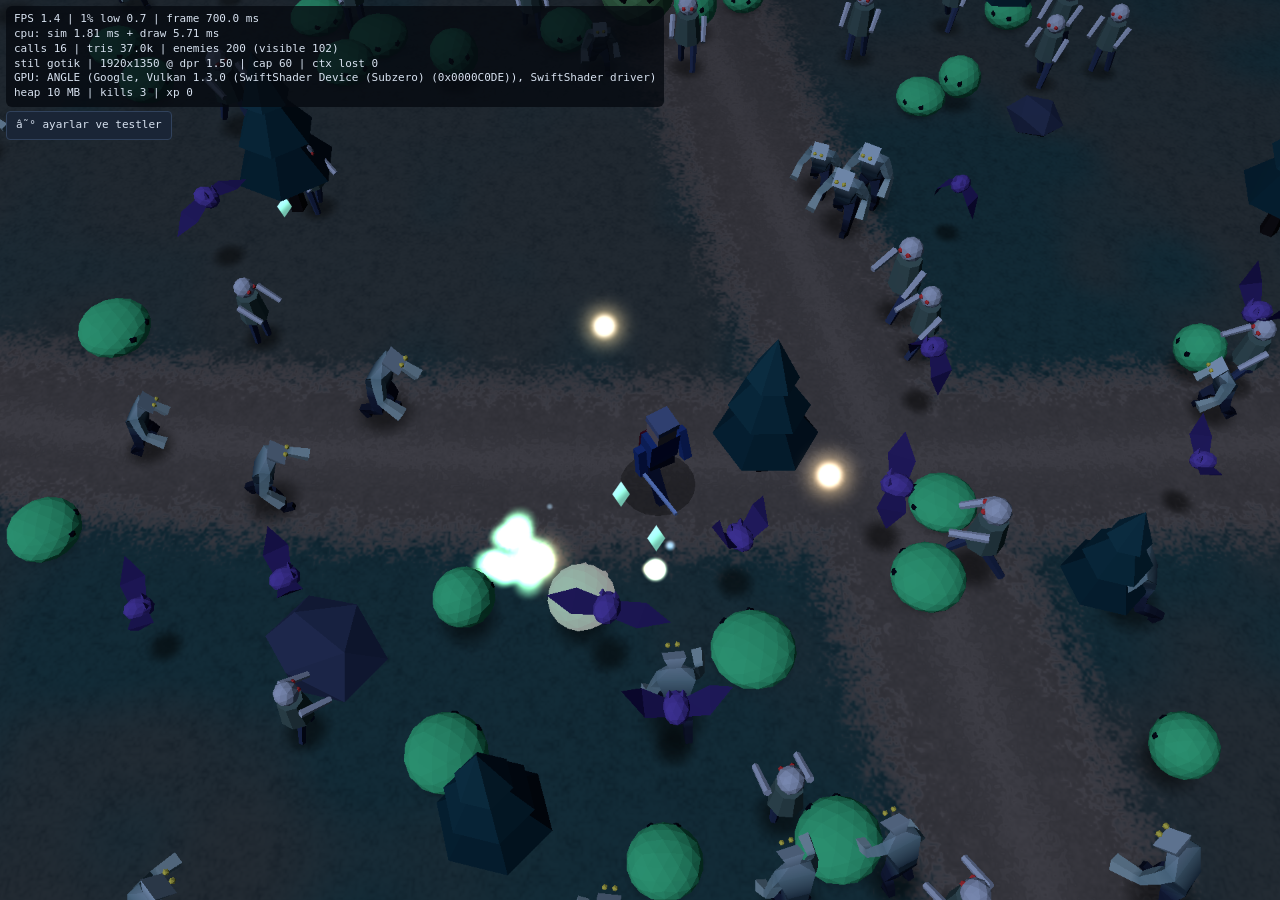
==== perf.html @ 36ab73e8 "Deploy build Co-Authored-By: Claude Opus 5.5 <noreply@anthropic.com>" ====
﻿<!doctype html>
<html lang="tr" translate="no" class="notranslate">
  <head>
    <meta charset="UTF-8" />
    <title>Survival3D Perf Spike</title>
    <meta name="viewport" content="width=device-width, initial-scale=1, maximum-scale=1, user-scalable=no, viewport-fit=cover" />
    <meta name="google" content="notranslate" />
    <style>:root{--ground:#0a1018;--panel:#060a10c7;--panel-solid:#070b12;--ink:#d8e2f0;--muted:#8fa3bd;--line:#31425c;--control:#1a2536;--accent:#2f6fd0;--accent-line:#6ea2f0;--good:#6fd99a;--warn:#f0b35c}html,body{background:var(--ground);height:100%;color:var(--ink);-webkit-user-select:none;user-select:none;-webkit-touch-callout:none;touch-action:none;margin:0;font:11px/1.35 ui-monospace,Menlo,Consolas,monospace;overflow:hidden}#c{touch-action:none;background:var(--ground);width:100%;height:100%;display:block;position:fixed;inset:0}#hud{top:env(safe-area-inset-top,0px);left:env(safe-area-inset-left,0px);pointer-events:none;max-width:calc(100vw - 12px);margin:6px;position:fixed}#hud>*{pointer-events:auto}#stats{background:var(--panel);color:var(--ink);white-space:pre;border-radius:6px;margin:0;padding:6px 8px;overflow:hidden}#toggle{margin-top:4px}#controls{background:var(--panel);border-radius:6px;max-width:330px;margin-top:4px;padding:6px 8px}#controls.closed{display:none}.row{flex-wrap:wrap;align-items:center;gap:3px;margin:3px 0;display:flex}.row>span{width:70px;color:var(--muted)}button{font:inherit;color:var(--ink);background:var(--control);border:1px solid var(--line);border-radius:4px;min-width:34px;padding:6px 9px}button:focus-visible{outline:2px solid var(--accent-line);outline-offset:1px}button.on{background:var(--accent);border-color:var(--accent-line);color:#fff}#joy-base,#joy-knob{pointer-events:none;border-radius:50%;display:none;position:fixed;transform:translate(-50%,-50%)}#joy-base{background:#ffffff0d;border:2px solid #ffffff40;width:120px;height:120px}#joy-knob{background:#ffffff4d;width:52px;height:52px}#result{background:var(--panel-solid);color:var(--ink);border:1px solid var(--line);border-radius:8px;flex-direction:column;gap:8px;padding:12px;display:none;position:fixed;inset:8% 16px}#result-status{color:var(--muted);font-size:12px}#result-status.saved{color:var(--good)}#result-status.manual{color:var(--warn)}#result textarea{box-sizing:border-box;background:var(--ground);width:100%;color:var(--ink);border:1px solid var(--line);font:inherit;-webkit-user-select:text;user-select:text;flex:1}</style>
    <script type="module" crossorigin src="./assets/perf-BnZknB0W.js"></script>
    <link rel="modulepreload" crossorigin href="./assets/style-IZIb9ogx.js">
  </head>
  <body>
    <canvas id="c"></canvas>
    <div id="hud">
      <pre id="stats">yÃ¼kleniyorâ€¦</pre>
      <button id="toggle">â˜° ayarlar ve testler</button>
      <div id="controls" class="closed"></div>
    </div>
    <div id="joy-base"></div>
    <div id="joy-knob"></div>
    <div id="result">
      <div id="result-status"></div>
      <textarea id="result-text" readonly></textarea>
      <div class="row"><button id="result-copy">Kopyala</button><button id="result-close">Kapat</button></div>
    </div>
  </body>
</html>
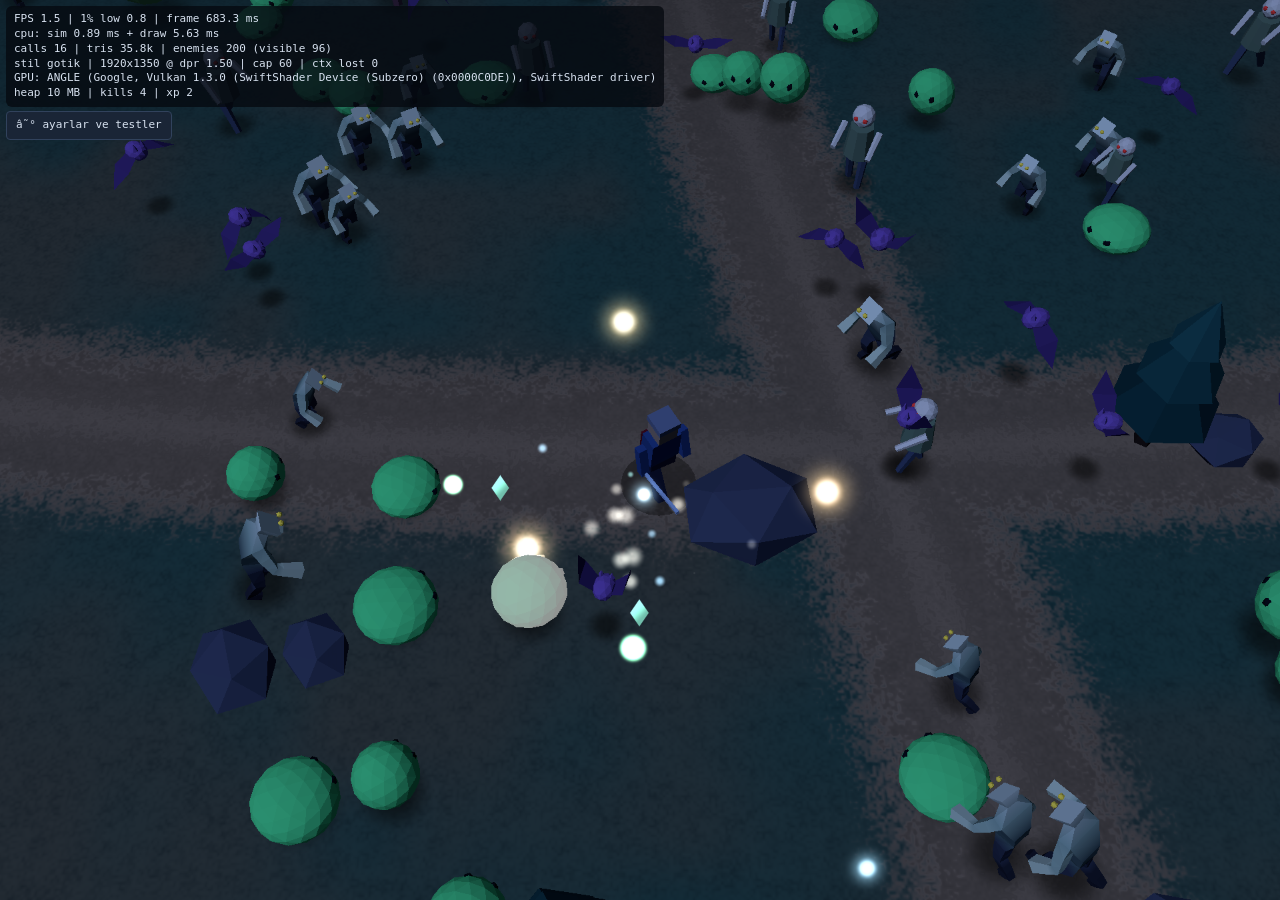
==== commit 12581238: "Deploy build Co-Authored-By: Claude Opus 5.5 <noreply@anthropic.com>" ====
--- a/perf.html
+++ b/perf.html
@@ -6,8 +6,9 @@
     <meta name="viewport" content="width=device-width, initial-scale=1, maximum-scale=1, user-scalable=no, viewport-fit=cover" />
     <meta name="google" content="notranslate" />
     <style>:root{--ground:#0a1018;--panel:#060a10c7;--panel-solid:#070b12;--ink:#d8e2f0;--muted:#8fa3bd;--line:#31425c;--control:#1a2536;--accent:#2f6fd0;--accent-line:#6ea2f0;--good:#6fd99a;--warn:#f0b35c}html,body{background:var(--ground);height:100%;color:var(--ink);-webkit-user-select:none;user-select:none;-webkit-touch-callout:none;touch-action:none;margin:0;font:11px/1.35 ui-monospace,Menlo,Consolas,monospace;overflow:hidden}#c{touch-action:none;background:var(--ground);width:100%;height:100%;display:block;position:fixed;inset:0}#hud{top:env(safe-area-inset-top,0px);left:env(safe-area-inset-left,0px);pointer-events:none;max-width:calc(100vw - 12px);margin:6px;position:fixed}#hud>*{pointer-events:auto}#stats{background:var(--panel);color:var(--ink);white-space:pre;border-radius:6px;margin:0;padding:6px 8px;overflow:hidden}#toggle{margin-top:4px}#controls{background:var(--panel);border-radius:6px;max-width:330px;margin-top:4px;padding:6px 8px}#controls.closed{display:none}.row{flex-wrap:wrap;align-items:center;gap:3px;margin:3px 0;display:flex}.row>span{width:70px;color:var(--muted)}button{font:inherit;color:var(--ink);background:var(--control);border:1px solid var(--line);border-radius:4px;min-width:34px;padding:6px 9px}button:focus-visible{outline:2px solid var(--accent-line);outline-offset:1px}button.on{background:var(--accent);border-color:var(--accent-line);color:#fff}#joy-base,#joy-knob{pointer-events:none;border-radius:50%;display:none;position:fixed;transform:translate(-50%,-50%)}#joy-base{background:#ffffff0d;border:2px solid #ffffff40;width:120px;height:120px}#joy-knob{background:#ffffff4d;width:52px;height:52px}#result{background:var(--panel-solid);color:var(--ink);border:1px solid var(--line);border-radius:8px;flex-direction:column;gap:8px;padding:12px;display:none;position:fixed;inset:8% 16px}#result-status{color:var(--muted);font-size:12px}#result-status.saved{color:var(--good)}#result-status.manual{color:var(--warn)}#result textarea{box-sizing:border-box;background:var(--ground);width:100%;color:var(--ink);border:1px solid var(--line);font:inherit;-webkit-user-select:text;user-select:text;flex:1}</style>
-    <script type="module" crossorigin src="./assets/perf-BnZknB0W.js"></script>
-    <link rel="modulepreload" crossorigin href="./assets/style-IZIb9ogx.js">
+    <script type="module" crossorigin src="./assets/perf-xblzTmZL.js"></script>
+    <link rel="modulepreload" crossorigin href="./assets/creatures-yutYKINn.js">
+    <link rel="modulepreload" crossorigin href="./assets/style-CVDB5Wvm.js">
   </head>
   <body>
     <canvas id="c"></canvas>
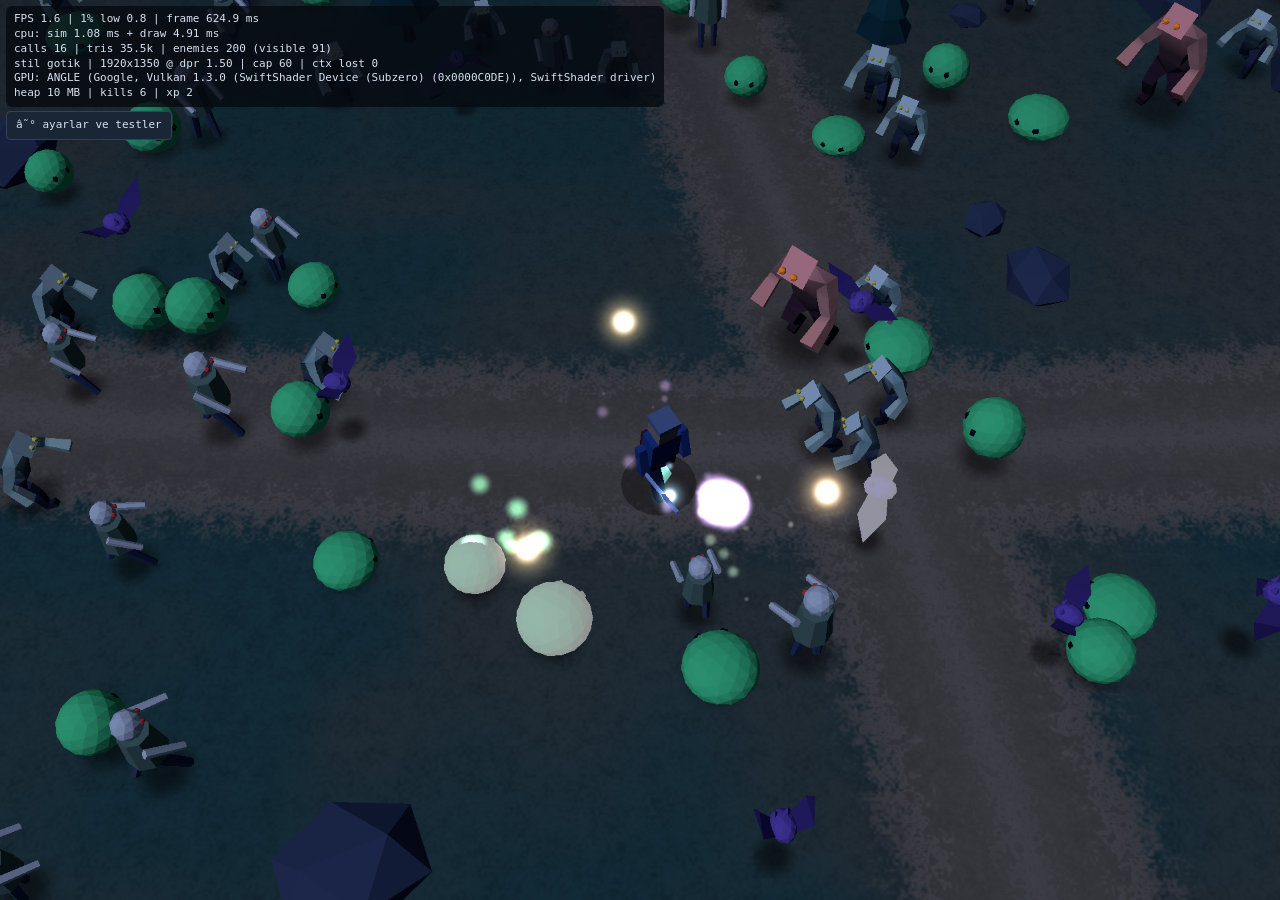
==== commit de9ed90e: "Deploy build Co-Authored-By: Claude Opus 5.5 <noreply@anthropic.com>" ====
--- a/perf.html
+++ b/perf.html
@@ -6,9 +6,9 @@
     <meta name="viewport" content="width=device-width, initial-scale=1, maximum-scale=1, user-scalable=no, viewport-fit=cover" />
     <meta name="google" content="notranslate" />
     <style>:root{--ground:#0a1018;--panel:#060a10c7;--panel-solid:#070b12;--ink:#d8e2f0;--muted:#8fa3bd;--line:#31425c;--control:#1a2536;--accent:#2f6fd0;--accent-line:#6ea2f0;--good:#6fd99a;--warn:#f0b35c}html,body{background:var(--ground);height:100%;color:var(--ink);-webkit-user-select:none;user-select:none;-webkit-touch-callout:none;touch-action:none;margin:0;font:11px/1.35 ui-monospace,Menlo,Consolas,monospace;overflow:hidden}#c{touch-action:none;background:var(--ground);width:100%;height:100%;display:block;position:fixed;inset:0}#hud{top:env(safe-area-inset-top,0px);left:env(safe-area-inset-left,0px);pointer-events:none;max-width:calc(100vw - 12px);margin:6px;position:fixed}#hud>*{pointer-events:auto}#stats{background:var(--panel);color:var(--ink);white-space:pre;border-radius:6px;margin:0;padding:6px 8px;overflow:hidden}#toggle{margin-top:4px}#controls{background:var(--panel);border-radius:6px;max-width:330px;margin-top:4px;padding:6px 8px}#controls.closed{display:none}.row{flex-wrap:wrap;align-items:center;gap:3px;margin:3px 0;display:flex}.row>span{width:70px;color:var(--muted)}button{font:inherit;color:var(--ink);background:var(--control);border:1px solid var(--line);border-radius:4px;min-width:34px;padding:6px 9px}button:focus-visible{outline:2px solid var(--accent-line);outline-offset:1px}button.on{background:var(--accent);border-color:var(--accent-line);color:#fff}#joy-base,#joy-knob{pointer-events:none;border-radius:50%;display:none;position:fixed;transform:translate(-50%,-50%)}#joy-base{background:#ffffff0d;border:2px solid #ffffff40;width:120px;height:120px}#joy-knob{background:#ffffff4d;width:52px;height:52px}#result{background:var(--panel-solid);color:var(--ink);border:1px solid var(--line);border-radius:8px;flex-direction:column;gap:8px;padding:12px;display:none;position:fixed;inset:8% 16px}#result-status{color:var(--muted);font-size:12px}#result-status.saved{color:var(--good)}#result-status.manual{color:var(--warn)}#result textarea{box-sizing:border-box;background:var(--ground);width:100%;color:var(--ink);border:1px solid var(--line);font:inherit;-webkit-user-select:text;user-select:text;flex:1}</style>
-    <script type="module" crossorigin src="./assets/perf-xblzTmZL.js"></script>
-    <link rel="modulepreload" crossorigin href="./assets/creatures-yutYKINn.js">
-    <link rel="modulepreload" crossorigin href="./assets/style-CVDB5Wvm.js">
+    <script type="module" crossorigin src="./assets/perf-CQAWzPaj.js"></script>
+    <link rel="modulepreload" crossorigin href="./assets/creatures-Dkbrej5P.js">
+    <link rel="modulepreload" crossorigin href="./assets/style-DYWUcq5V.js">
   </head>
   <body>
     <canvas id="c"></canvas>
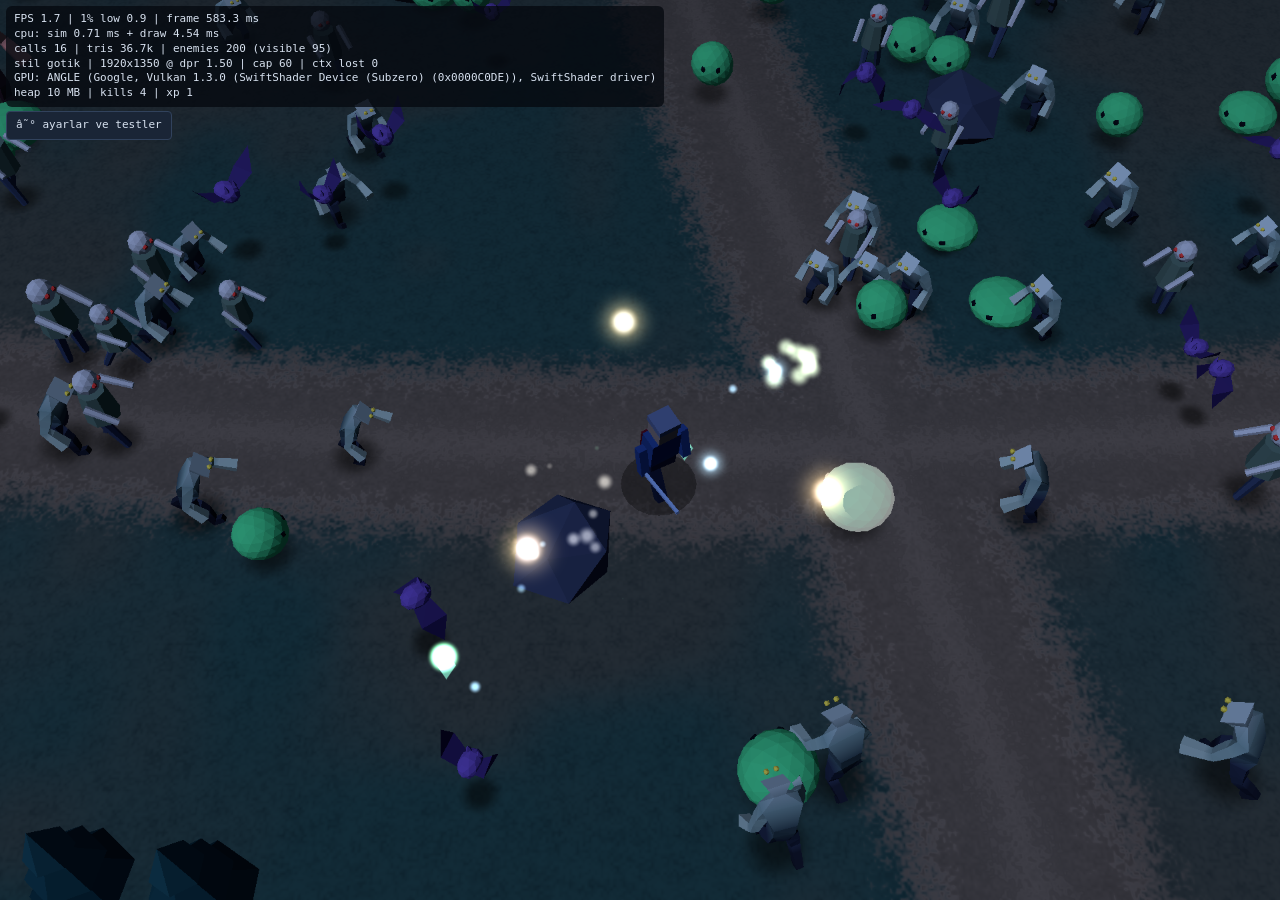
==== commit 0a0c3f74: "Deploy build Co-Authored-By: Claude Opus 5.5 <noreply@anthropic.com>" ====
--- a/perf.html
+++ b/perf.html
@@ -6,9 +6,9 @@
     <meta name="viewport" content="width=device-width, initial-scale=1, maximum-scale=1, user-scalable=no, viewport-fit=cover" />
     <meta name="google" content="notranslate" />
     <style>:root{--ground:#0a1018;--panel:#060a10c7;--panel-solid:#070b12;--ink:#d8e2f0;--muted:#8fa3bd;--line:#31425c;--control:#1a2536;--accent:#2f6fd0;--accent-line:#6ea2f0;--good:#6fd99a;--warn:#f0b35c}html,body{background:var(--ground);height:100%;color:var(--ink);-webkit-user-select:none;user-select:none;-webkit-touch-callout:none;touch-action:none;margin:0;font:11px/1.35 ui-monospace,Menlo,Consolas,monospace;overflow:hidden}#c{touch-action:none;background:var(--ground);width:100%;height:100%;display:block;position:fixed;inset:0}#hud{top:env(safe-area-inset-top,0px);left:env(safe-area-inset-left,0px);pointer-events:none;max-width:calc(100vw - 12px);margin:6px;position:fixed}#hud>*{pointer-events:auto}#stats{background:var(--panel);color:var(--ink);white-space:pre;border-radius:6px;margin:0;padding:6px 8px;overflow:hidden}#toggle{margin-top:4px}#controls{background:var(--panel);border-radius:6px;max-width:330px;margin-top:4px;padding:6px 8px}#controls.closed{display:none}.row{flex-wrap:wrap;align-items:center;gap:3px;margin:3px 0;display:flex}.row>span{width:70px;color:var(--muted)}button{font:inherit;color:var(--ink);background:var(--control);border:1px solid var(--line);border-radius:4px;min-width:34px;padding:6px 9px}button:focus-visible{outline:2px solid var(--accent-line);outline-offset:1px}button.on{background:var(--accent);border-color:var(--accent-line);color:#fff}#joy-base,#joy-knob{pointer-events:none;border-radius:50%;display:none;position:fixed;transform:translate(-50%,-50%)}#joy-base{background:#ffffff0d;border:2px solid #ffffff40;width:120px;height:120px}#joy-knob{background:#ffffff4d;width:52px;height:52px}#result{background:var(--panel-solid);color:var(--ink);border:1px solid var(--line);border-radius:8px;flex-direction:column;gap:8px;padding:12px;display:none;position:fixed;inset:8% 16px}#result-status{color:var(--muted);font-size:12px}#result-status.saved{color:var(--good)}#result-status.manual{color:var(--warn)}#result textarea{box-sizing:border-box;background:var(--ground);width:100%;color:var(--ink);border:1px solid var(--line);font:inherit;-webkit-user-select:text;user-select:text;flex:1}</style>
-    <script type="module" crossorigin src="./assets/perf-CQAWzPaj.js"></script>
+    <script type="module" crossorigin src="./assets/perf-hpP5RICA.js"></script>
     <link rel="modulepreload" crossorigin href="./assets/creatures-Dkbrej5P.js">
-    <link rel="modulepreload" crossorigin href="./assets/style-DYWUcq5V.js">
+    <link rel="modulepreload" crossorigin href="./assets/style-CCrnWJoz.js">
   </head>
   <body>
     <canvas id="c"></canvas>
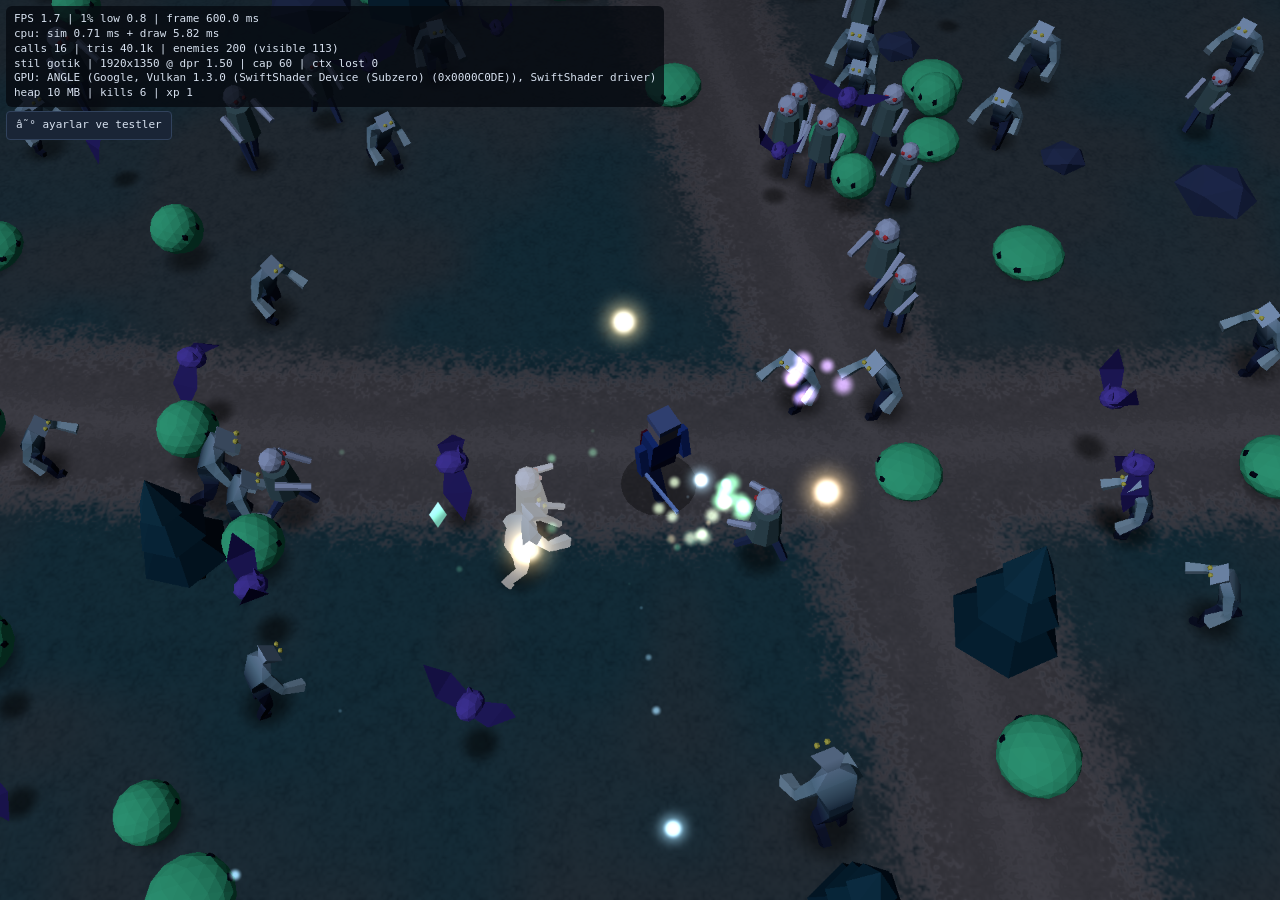
==== commit 793f1367: "Deploy build Co-Authored-By: Claude Opus 5.5 <noreply@anthropic.com>" ====
--- a/perf.html
+++ b/perf.html
@@ -6,9 +6,9 @@
     <meta name="viewport" content="width=device-width, initial-scale=1, maximum-scale=1, user-scalable=no, viewport-fit=cover" />
     <meta name="google" content="notranslate" />
     <style>:root{--ground:#0a1018;--panel:#060a10c7;--panel-solid:#070b12;--ink:#d8e2f0;--muted:#8fa3bd;--line:#31425c;--control:#1a2536;--accent:#2f6fd0;--accent-line:#6ea2f0;--good:#6fd99a;--warn:#f0b35c}html,body{background:var(--ground);height:100%;color:var(--ink);-webkit-user-select:none;user-select:none;-webkit-touch-callout:none;touch-action:none;margin:0;font:11px/1.35 ui-monospace,Menlo,Consolas,monospace;overflow:hidden}#c{touch-action:none;background:var(--ground);width:100%;height:100%;display:block;position:fixed;inset:0}#hud{top:env(safe-area-inset-top,0px);left:env(safe-area-inset-left,0px);pointer-events:none;max-width:calc(100vw - 12px);margin:6px;position:fixed}#hud>*{pointer-events:auto}#stats{background:var(--panel);color:var(--ink);white-space:pre;border-radius:6px;margin:0;padding:6px 8px;overflow:hidden}#toggle{margin-top:4px}#controls{background:var(--panel);border-radius:6px;max-width:330px;margin-top:4px;padding:6px 8px}#controls.closed{display:none}.row{flex-wrap:wrap;align-items:center;gap:3px;margin:3px 0;display:flex}.row>span{width:70px;color:var(--muted)}button{font:inherit;color:var(--ink);background:var(--control);border:1px solid var(--line);border-radius:4px;min-width:34px;padding:6px 9px}button:focus-visible{outline:2px solid var(--accent-line);outline-offset:1px}button.on{background:var(--accent);border-color:var(--accent-line);color:#fff}#joy-base,#joy-knob{pointer-events:none;border-radius:50%;display:none;position:fixed;transform:translate(-50%,-50%)}#joy-base{background:#ffffff0d;border:2px solid #ffffff40;width:120px;height:120px}#joy-knob{background:#ffffff4d;width:52px;height:52px}#result{background:var(--panel-solid);color:var(--ink);border:1px solid var(--line);border-radius:8px;flex-direction:column;gap:8px;padding:12px;display:none;position:fixed;inset:8% 16px}#result-status{color:var(--muted);font-size:12px}#result-status.saved{color:var(--good)}#result-status.manual{color:var(--warn)}#result textarea{box-sizing:border-box;background:var(--ground);width:100%;color:var(--ink);border:1px solid var(--line);font:inherit;-webkit-user-select:text;user-select:text;flex:1}</style>
-    <script type="module" crossorigin src="./assets/perf-hpP5RICA.js"></script>
+    <script type="module" crossorigin src="./assets/perf-B0W2Iyuh.js"></script>
     <link rel="modulepreload" crossorigin href="./assets/creatures-Dkbrej5P.js">
-    <link rel="modulepreload" crossorigin href="./assets/style-CCrnWJoz.js">
+    <link rel="modulepreload" crossorigin href="./assets/style-BK3flWEo.js">
   </head>
   <body>
     <canvas id="c"></canvas>
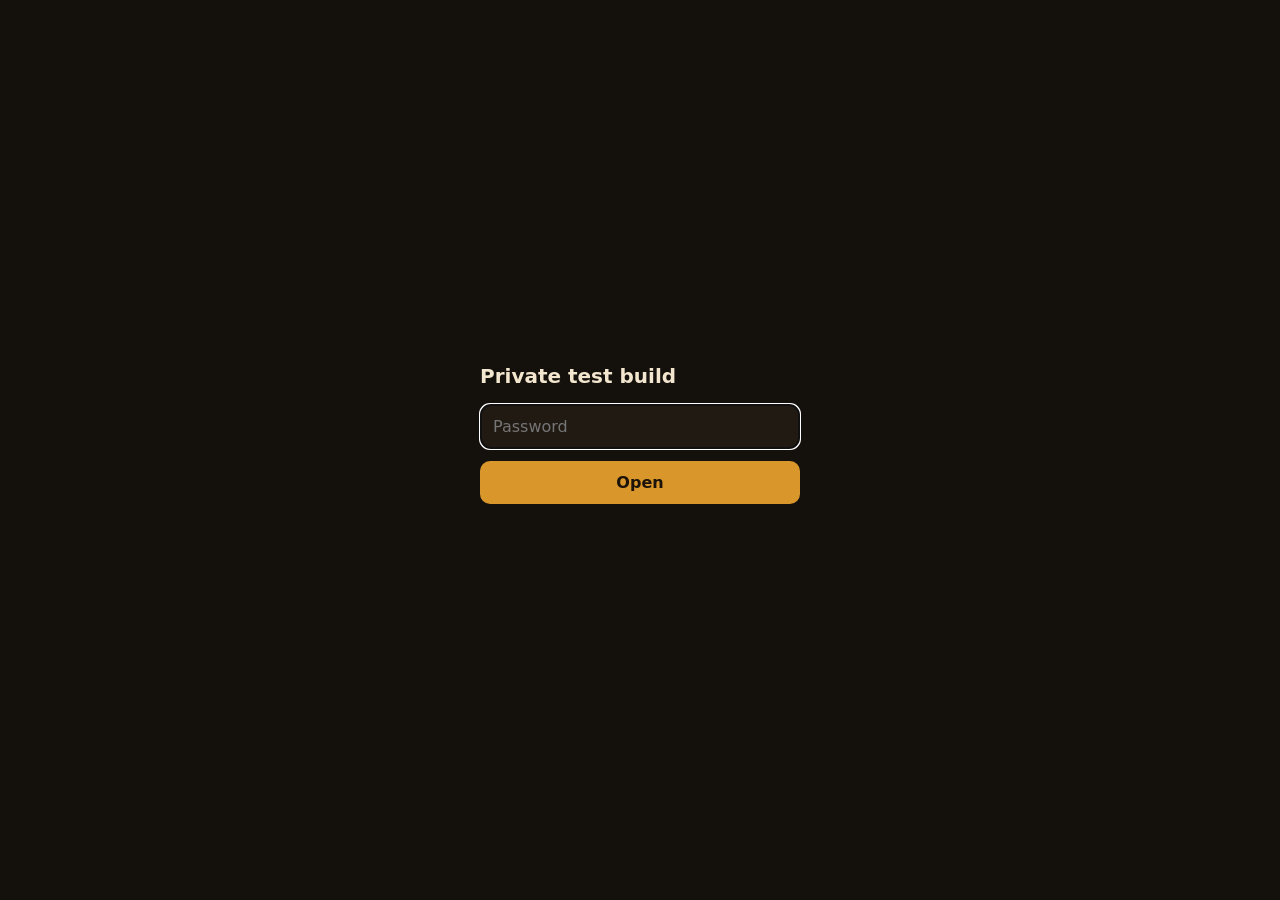
==== commit 0ca410b7: "Lock the test site behind a password during CrazyGames exclusivity Co-Authored-By: Claude Opus 5.5 <" ====
--- a/perf.html
+++ b/perf.html
@@ -1,28 +1,26 @@
-﻿<!doctype html>
-<html lang="tr" translate="no" class="notranslate">
-  <head>
-    <meta charset="UTF-8" />
-    <title>Survival3D Perf Spike</title>
-    <meta name="viewport" content="width=device-width, initial-scale=1, maximum-scale=1, user-scalable=no, viewport-fit=cover" />
-    <meta name="google" content="notranslate" />
-    <style>:root{--ground:#0a1018;--panel:#060a10c7;--panel-solid:#070b12;--ink:#d8e2f0;--muted:#8fa3bd;--line:#31425c;--control:#1a2536;--accent:#2f6fd0;--accent-line:#6ea2f0;--good:#6fd99a;--warn:#f0b35c}html,body{background:var(--ground);height:100%;color:var(--ink);-webkit-user-select:none;user-select:none;-webkit-touch-callout:none;touch-action:none;margin:0;font:11px/1.35 ui-monospace,Menlo,Consolas,monospace;overflow:hidden}#c{touch-action:none;background:var(--ground);width:100%;height:100%;display:block;position:fixed;inset:0}#hud{top:env(safe-area-inset-top,0px);left:env(safe-area-inset-left,0px);pointer-events:none;max-width:calc(100vw - 12px);margin:6px;position:fixed}#hud>*{pointer-events:auto}#stats{background:var(--panel);color:var(--ink);white-space:pre;border-radius:6px;margin:0;padding:6px 8px;overflow:hidden}#toggle{margin-top:4px}#controls{background:var(--panel);border-radius:6px;max-width:330px;margin-top:4px;padding:6px 8px}#controls.closed{display:none}.row{flex-wrap:wrap;align-items:center;gap:3px;margin:3px 0;display:flex}.row>span{width:70px;color:var(--muted)}button{font:inherit;color:var(--ink);background:var(--control);border:1px solid var(--line);border-radius:4px;min-width:34px;padding:6px 9px}button:focus-visible{outline:2px solid var(--accent-line);outline-offset:1px}button.on{background:var(--accent);border-color:var(--accent-line);color:#fff}#joy-base,#joy-knob{pointer-events:none;border-radius:50%;display:none;position:fixed;transform:translate(-50%,-50%)}#joy-base{background:#ffffff0d;border:2px solid #ffffff40;width:120px;height:120px}#joy-knob{background:#ffffff4d;width:52px;height:52px}#result{background:var(--panel-solid);color:var(--ink);border:1px solid var(--line);border-radius:8px;flex-direction:column;gap:8px;padding:12px;display:none;position:fixed;inset:8% 16px}#result-status{color:var(--muted);font-size:12px}#result-status.saved{color:var(--good)}#result-status.manual{color:var(--warn)}#result textarea{box-sizing:border-box;background:var(--ground);width:100%;color:var(--ink);border:1px solid var(--line);font:inherit;-webkit-user-select:text;user-select:text;flex:1}</style>
-    <script type="module" crossorigin src="./assets/perf-B0W2Iyuh.js"></script>
-    <link rel="modulepreload" crossorigin href="./assets/creatures-Dkbrej5P.js">
-    <link rel="modulepreload" crossorigin href="./assets/style-BK3flWEo.js">
-  </head>
-  <body>
-    <canvas id="c"></canvas>
-    <div id="hud">
-      <pre id="stats">yÃ¼kleniyorâ€¦</pre>
-      <button id="toggle">â˜° ayarlar ve testler</button>
-      <div id="controls" class="closed"></div>
-    </div>
-    <div id="joy-base"></div>
-    <div id="joy-knob"></div>
-    <div id="result">
-      <div id="result-status"></div>
-      <textarea id="result-text" readonly></textarea>
-      <div class="row"><button id="result-copy">Kopyala</button><button id="result-close">Kapat</button></div>
-    </div>
-  </body>
-</html>
+<!doctype html>
+<html lang="en"><head><meta charset="utf-8"><meta name="viewport" content="width=device-width,initial-scale=1">
+<meta name="robots" content="noindex,nofollow"><title>Private test build</title>
+<style>html,body{height:100%;margin:0;background:#14100c;color:#f3e6cf;font:16px system-ui,sans-serif}
+main{height:100%;display:flex;align-items:center;justify-content:center}form{display:flex;flex-direction:column;gap:12px;width:min(320px,86vw)}
+h1{font-size:20px;margin:0 0 4px}input,button{font:inherit;padding:12px;border-radius:10px;border:1px solid #6b5a43;background:#211a13;color:inherit}
+button{background:#d9962b;color:#1b130a;border:0;font-weight:700;cursor:pointer}#e{color:#ff8a7a;min-height:1.2em;margin:0}</style></head>
+<body><main><form id="f"><h1>Private test build</h1><input id="p" type="password" autocomplete="current-password" placeholder="Password" autofocus>
+<button type="submit">Open</button><p id="e"></p></form></main>
+<script>
+(function(){
+var B={"salt":"/sLjdU0DnAeN6k3WweCYIg==","iv":"SSVX5AVD52O4rAJR","ct":"fveP7Q7hvELXCY7nW0zsLyVRIbxmyBPW0eNqzR5PnS/ctp1dCSQMVKpSgvtFgYKXVYXxXwZmt559L8cfh13C98ZR9V+2XCHNJHRq1wkR2NpucqI0ePhkWne0+uA7+N3O3lZUBLQgFz53J+UkS5bVlEdAteCB8NO5qpRnyKYx4jj7dJL1RuM/nEG87eihSjTsYFkz4KPcGCdmpEY8xKTwXvFCNn9TrCX1ov9moBLvNIpvZILgpDk9Jo4AcZgOJJ1e1c/[base64]/MeDDuh9NCf2cBLSDoZhunEjHP/[base64]/no1SSQWLNvi+vjpKxdBmp9J2R4/40tOyJbVQYOtH8MyezvNt2R1W4gr7IRI5Z8QsqUkXFIxp9fMA96UFkKCRo5K1itrW+kCPRuSb3+VlLBHxHIpEYBt+ruSMWkfd29LX/Z9qp+hgXCt/9VwxTcNG0ANA8bOHOwG8+urAOtPHtDXSO1aKe1b6dpcQUpI8AedfvJlB28041bJb85k37kx7/Qxim7i3qLoyiVwuMVmZrrMHZ+mKHHSvLeMkIt89xNUhXsggwjdbPI19wIWmF57v7CC6UAAcVOEVQUeO0L0xwCAjoYMp7TMW1o5O3o+QMRZbZtVb+bwGyxtPnqlFFB3txgWG++5cuejk2rXj/M3q/601hB96SKXZa28xBF0PnVHA0nf0lS9JA17GFVnCLShyV6cFrdAZS+XbfyzbrP/IF8de1CAFqCjHOXRGa8onE2SjVqhttPUJeygLyb8c6YziTJPwHaj31bHZHH7n6dTteHP1lxaBJy5TIbt+noMI7+ZjmabipuriHWLdyWFwt2EXQvIOHYZ01Wktn/lweuncMVzB/BS5Qhj7xWyevps07nY1b7gK6+IrRH2TKtRSxDjcda/QDBXdFXxViHV56IQ5TqMLpSerk+x7DFUIZ2wG2EshEmtAexesqsUIC3788vZ62vfZDNxIKBeaPquljIaWONOkepNBfzxIA0Ct9dbC29db743VV3ddXYcQZeM6yrUiqNIjtjS5rqm8eK2wToKucSZp737e+4swo9529m/ayHlE7rAh+lqwf8owfgznZhcoe2GhPXhUPE0oBnq03/PGzhqD01FBE81D/05loeygoBsm5vIz9K9MU7NhGzvbPniT3h49j5XekLi6SIawcEnGsQt0QPq1zXDbE7MxXgG4O8Iovg6zRCQX7FQ97VmeP/KwWDI7zIpQ5swFg8MLYSxuJsHU4MEYYxUR0e+hZfQL/xV81b6EWIPn+xBdpmQ0cCQEqjrv/[base64]/F6JlD1UcitRA2JhUN1uROr3d4FXV9ltXJ8UsSHciRh119K898y6a954RPsr4yEmcKLxp3gB2TYOyOHtstW6bxWqKk3k35fkVdxYQR3Mt7ZS/[base64]/q5B5ZFBMZKfcaRfnhJKNFsynUYo8Sdl8k2wrO7LJW+mMl5o0qDruAngb4F7pWPVRKf6253KyT7OX5y/Y7214u6C2CPGpgNqGt3/X0r982a/JoY7rjYM72ujbc1ujzsCh/BKyY7EyKTX8gRSvOJWG+yhSkE1Ma8Szdch4S8nP24KsEYpRVkZJSdPthK3Wlbj6xpvqtxfYtvMK9r6/9DK8cZ3w4Gq/pvY9TNnYz7SuVXPKss9oFiwcXS4gJYOwpz3iHPO6Hl0zTkGq2u/Eu9TWjA89Wk0ymS7AnYrtS6iOSnN4SmfXLutsuvd2h+p4ZfXqqf0dxoUDx5h4ABA4qz+Z/ecOa6DqEjAamxtI8vrXshOextiJPqarZbEPjmUam561F8PjZr8iAOUPmDQ6cs82gyCeBE+nDrAfF54jBpiFMW0+6QE0ioggdmJQ4VO2wNuW+K6JokLwm9tIcgAL1E5k6S/ctNwL1VQmIL1JHXtUFqkn9mrSitifrycgVoiNtp1z6kHeoqPBoRZOAaue4gYVN5vFbqlQwEpPWkRpQqcNFQ1wV0SSRHsLNBkGvweDd/zFMRq8lOwIJ3MWHhFMNJj64hLS197Q62357p6f2zf9EHKHiXR1bPPtsMJsB2z+3hQ2D4iw1pFIyRq/Z225/[base64]/4jAjqZlRJ8ik1M555spKt9sW2sDjPeqi5rYVkMdBxD1fxv1zHAeyQ+YqMmoHTWM4G/18R1+ctsDKqRHwasqULLF+vqRd3UzZ5ZOajuRZfRdPR75I2xUbS/lka7bN2Fx5q6KzlpAtKhZx3F3FQ+LyzHxIPNxWzsA18L0OXsBpKpbLifUytSGNYgRZDn/4m5OsRFrIN0sztk3GjHyBhKu7JKSr0yOEHMd4CAxbTy5QYA06CJJRqTJ8NwFs+o+17Uh5VEdfJ1vv+YcfkjNOgAC7+4vEH+Vyj6fXguUezA96Sue4mV5R6DWvErxdfuFLAAxfDrl89S+W1c+S7QqRZgsCoEEjFQOaPIpucwO3KrXeN3J65/JERePf0ad1NhRyBh9QblsJo2b/GzE7TpjrXoO7kgbFU0ewWs7lFSgoXsRl648TWEq/aoUFd6HNM/TIhffD7yNUiLx7sBUM9aLGnJxbIghUTqb5RYslh202E3O0Ii5tnmdc7g1dCMjRFC8A6kF4Ky6DwBBel0sPIcrnF3JpfdMP1+9FsL3cXAzFVPubZWUCa4QIiLIv/rHPqLhreqG8yyP5NJtyDlsyR1FQ0VVfUhetp6bH3QcuqQjPdcdbBLbiY+BVl3NgDm/JtnvljBPqjBx6Ua6OVKKxjrjlW8coaVDOZNc7VtbaLRM0HPYs32st1lH5VFMcY5C4Z8dVOXwJ3GbjrhVvjARYykfCZZ0OfWWK37ANu3V3dPuysyjPhoDGwYSNeICyMBIN/upTmuJlN06RX7vpHnaLVT5Ntna9Vq3KMOh3ZrY+HraqC2EeHRBRm0hR7AT7E+ZvvN2f4zj+5/+hMYSeMrxqIxsOsO60b6F8R0JrIPuZzrMJXG45gAmcAT44MVPe6RNqlAkrDEGRy6r+m/5qGoTgwG/fF91FjmiYoCt36pRioMB7/qTSljGlxvcaGsi9IpVcYKCsd90i0EEolTDjxmMlwqFBu2sopy1jAo25GgyCPD74aAHtDNoy1d0woTzgnAKtlGRz8VGI1zN0ECish5e98FFwA6CDxs/EAJMQewuuct4iAJUwrNvrtQdTbd5sM2QxkzR4ZPD5zechLfQ951CjaQ1AeexN/AvEFmNdwvCZ+FJI5U="},K='s3d-gate',d=function(s){return Uint8Array.from(atob(s),function(c){return c.charCodeAt(0)})};
+function open(pw,quiet){
+  var enc=new TextEncoder();
+  return crypto.subtle.importKey('raw',enc.encode(pw),'PBKDF2',false,['deriveKey']).then(function(base){
+    return crypto.subtle.deriveKey({name:'PBKDF2',salt:d(B.salt),iterations:200000,hash:'SHA-256'},base,{name:'AES-GCM',length:256},false,['decrypt']);
+  }).then(function(key){return crypto.subtle.decrypt({name:'AES-GCM',iv:d(B.iv)},key,d(B.ct))}).then(function(buf){
+    try{sessionStorage.setItem(K,pw)}catch(e){}
+    var html=new TextDecoder().decode(buf);document.open();document.write(html);document.close();
+  },function(){try{sessionStorage.removeItem(K)}catch(e){};if(!quiet)document.getElementById('e').textContent='Wrong password';});
+}
+var s=null;try{s=sessionStorage.getItem(K)}catch(e){}
+if(s)open(s,true);
+document.getElementById('f').addEventListener('submit',function(ev){ev.preventDefault();open(document.getElementById('p').value,false)});
+})();
+</script></body></html>
